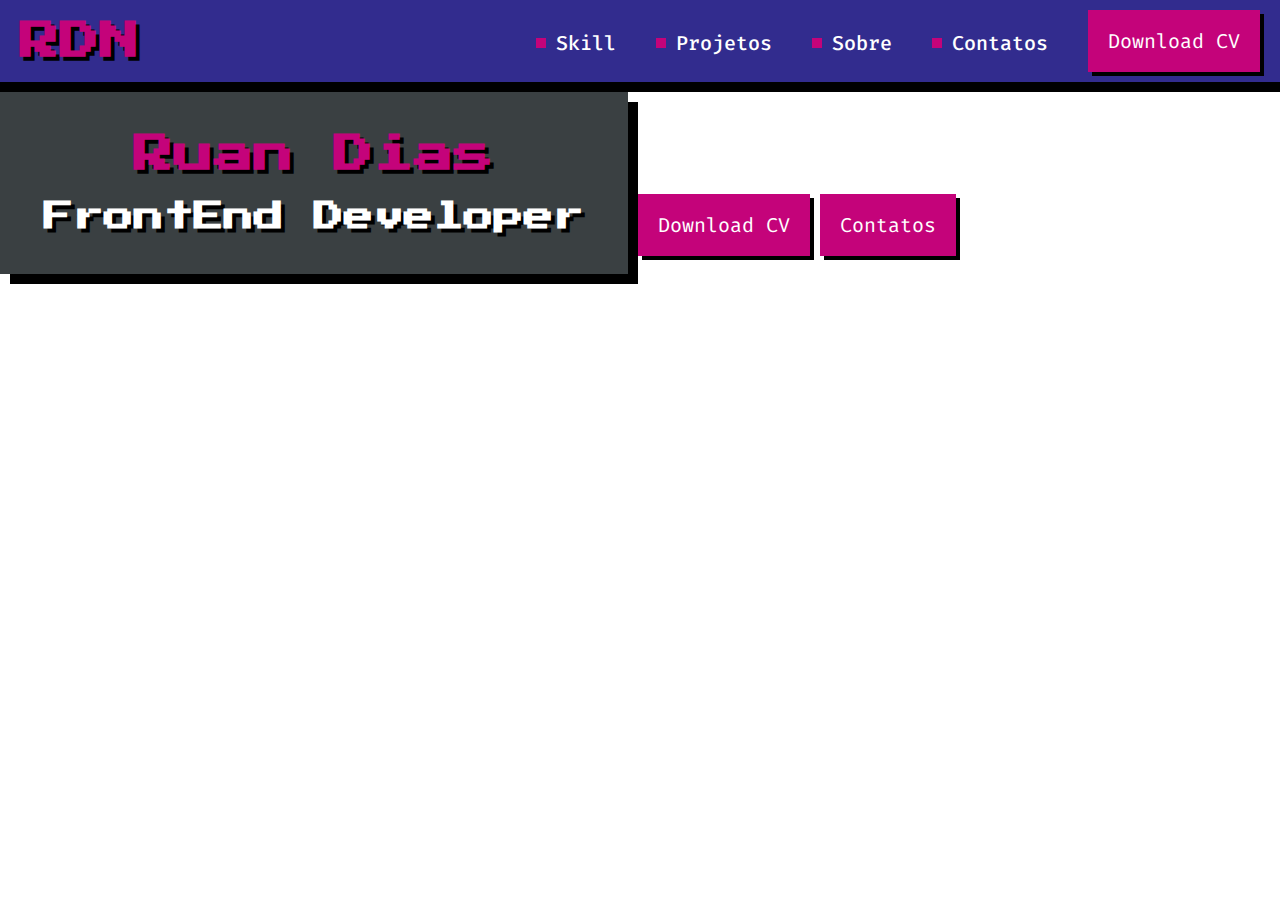
==== index.html @ 68a93f2a "Create the components" ====
<!DOCTYPE html>
<html lang="pt - br">
  <head>
    <meta charset="UTF-8" />
    <meta name="viewport" content="width=device-width, initial-scale=1.0" />
    <title>RDN10</title>
    <link rel="preconnect" href="https://fonts.googleapis.com" />
    <link rel="preconnect" href="https://fonts.gstatic.com" crossorigin />
    <link href="https://fonts.googleapis.com/css2?family=Fira+Code:wght@300..700&family=Press+Start+2P&display=swap"rel="stylesheet"/>
    <link rel="stylesheet" href="./CSS/reset.css" />
    <link rel="stylesheet" href="./CSS/index.css" />
    <link rel="stylesheet" href="./CSS/components/header.css">
    <link rel="stylesheet" href="./CSS/components/button.css" />
    <link rel="stylesheet" href="./CSS/components/title.css" />
    <link rel="stylesheet" href="./CSS/components/subtitle.css" />
    <link rel="stylesheet" href="./CSS/components/box.css" />
    <link rel="stylesheet" href="./CSS/components/action.css">
    
  </head>
  <body>
    <header class="header">
      <h1 class="title">RDN</h1>
      <nav>
        <a class="action" href="">Skill</a>
        <a class="action" href="">Projetos</a>
        <a class="action" href="">Sobre</a>
        <a class="action" href="">Contatos</a>
        <a class="button" href="" lang="en">Download CV</a>
      </nav>
    </header>
    <main>
      <div class="box">
        <h1 class="title">Ruan Dias</h1>
        <h2 class="subtitle">FrontEnd Developer</h2>
      </div>
      <a class="button" href="" lang="en">Download CV</a>
      <a class="button" href="">Contatos</a>
    </main>
  </body>
</html>
---- CSS/components/header.css ----
.header {
    display: flex;
    justify-content: space-between;
    background-color: #322c8e;
    border-bottom: 10px solid #000;
    padding: 10px 20px;
    align-items: center;
  }
---- CSS/components/button.css ----
.button {
    display: inline-block;
    background-color: #c4037a;
    padding: 18px 20px;
    box-shadow: 4px 4px 0px black;
    margin-right: 0px;
    transition: transform 100ms linear, opacity 200ms ease-in-out;
    font-size: 20px;
    color: #fff;
    text-decoration: none;
  }
  
  .button:hover {
    transform: scale(1.08);
  }
---- CSS/components/title.css ----
.title{
    font-family: "Press Start 2P", serif;
    font-size: 40px;
    color: #c4037a;
    text-shadow: 4px 4px 0px black;
  }
---- CSS/components/subtitle.css ----
.subtitle {
    font-family: "Press Start 2P", serif;
    font-size: 30px;
    color: #ffff;
    text-shadow: 4px 4px 0px black;
  }
---- CSS/components/box.css ----
.box{
    display: inline-block;
    background-color: #3a4042;
    box-shadow: 10px 10px 0 #000;
    text-align: center;
    padding: 42px 44px;
}
.box .title{
    margin-bottom: 28px;
}
---- CSS/components/action.css ----
.action {
    display: inline-flex;
    align-items: center;
    color: #ffff;
    font-size: 20px;
    font-weight: 500;
    text-decoration: none;
    margin-right: 30px;
  }
.action::before {
    content: "";
    width: 10px;
    height: 10px;
    background-color: #c4037a;
    margin-right: 10px;
  }
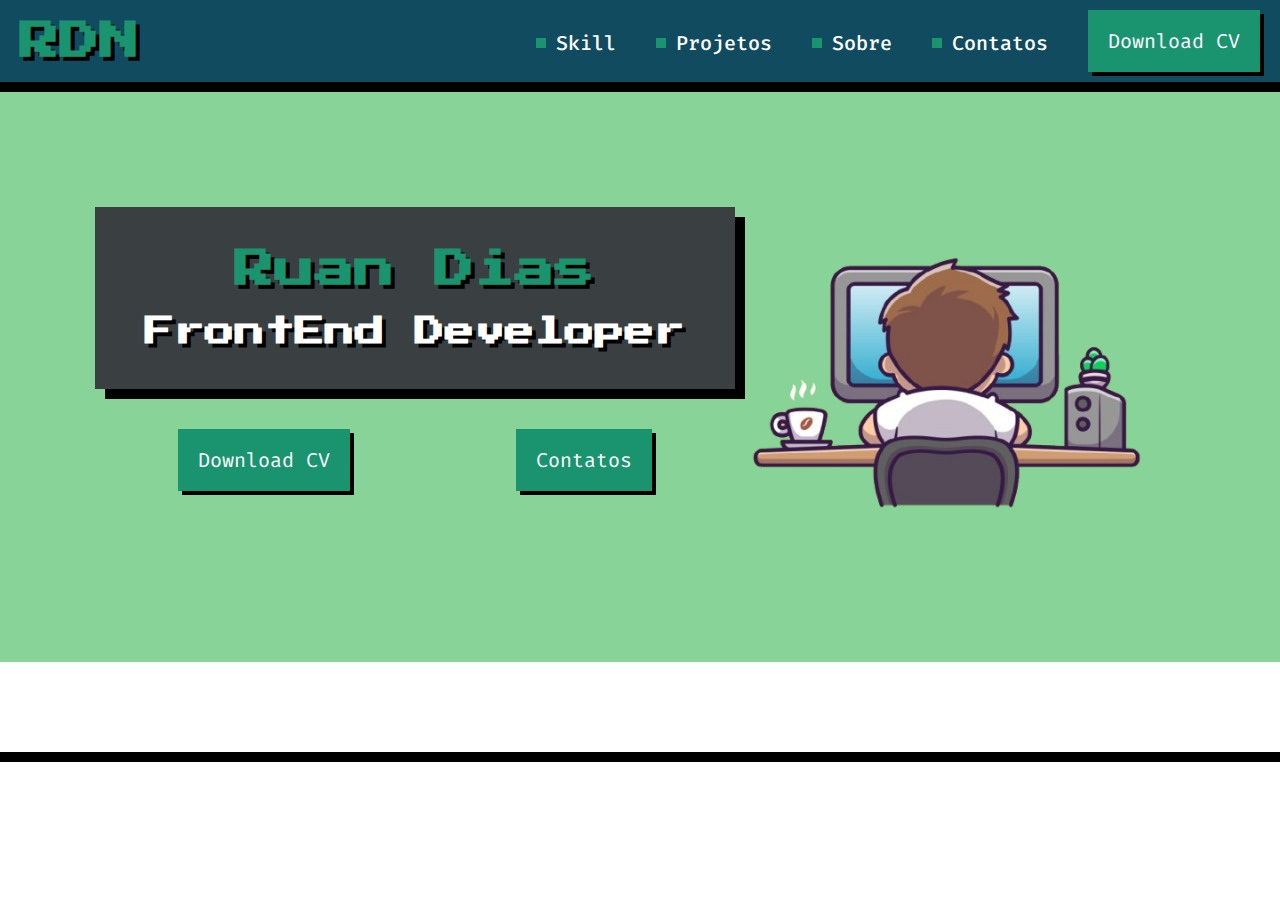
==== commit c6a5167d: "Create the banner component" ====
--- a/index.html
+++ b/index.html
@@ -9,13 +9,13 @@
     <link href="https://fonts.googleapis.com/css2?family=Fira+Code:wght@300..700&family=Press+Start+2P&display=swap"rel="stylesheet"/>
     <link rel="stylesheet" href="./CSS/reset.css" />
     <link rel="stylesheet" href="./CSS/index.css" />
-    <link rel="stylesheet" href="./CSS/components/header.css">
+    <link rel="stylesheet" href="./CSS/components/header.css" />
+    <link rel="stylesheet" href="./CSS/components/banner.css">
     <link rel="stylesheet" href="./CSS/components/button.css" />
     <link rel="stylesheet" href="./CSS/components/title.css" />
     <link rel="stylesheet" href="./CSS/components/subtitle.css" />
     <link rel="stylesheet" href="./CSS/components/box.css" />
-    <link rel="stylesheet" href="./CSS/components/action.css">
-    
+    <link rel="stylesheet" href="./CSS/components/action.css" />
   </head>
   <body>
     <header class="header">
@@ -29,12 +29,18 @@
       </nav>
     </header>
     <main>
-      <div class="box">
-        <h1 class="title">Ruan Dias</h1>
-        <h2 class="subtitle">FrontEnd Developer</h2>
-      </div>
-      <a class="button" href="" lang="en">Download CV</a>
-      <a class="button" href="">Contatos</a>
+      <section class="banner">
+        <div class="wrapper">
+          <div class="box">
+            <h1 class="title">Ruan Dias</h1>
+            <h2 class="subtitle">FrontEnd Developer</h2>
+          </div>
+          <div class="navigation">
+            <a class="button" href="" lang="en">Download CV</a>
+            <a class="button" href="">Contatos</a>
+          </div>
+        </div>
+      </section>
     </main>
   </body>
 </html>
--- a/CSS/components/header.css
+++ b/CSS/components/header.css
@@ -1,7 +1,7 @@
 .header {
     display: flex;
     justify-content: space-between;
-    background-color: #322c8e;
+    background-color: #114B5F;
     border-bottom: 10px solid #000;
     padding: 10px 20px;
     align-items: center;
--- a/CSS/components/banner.css
+++ b/CSS/components/banner.css
@@ -0,0 +1,23 @@
+.banner {
+    box-sizing: border-box;
+  background-image: url(../../img/photo.png);
+  background-repeat: no-repeat;
+  background-size: 100%;
+  height: 670px;
+  border-bottom: 10px solid #000;
+  padding-top: 115px;
+  padding-left: 95px;
+}
+.banner .wrapper {
+  display: flex;
+  flex-direction: column;
+  width: 640px;
+  
+}
+.banner .box {
+  margin-bottom: 40px;
+}
+.banner .navigation {
+  display: flex;
+  justify-content: space-around;
+}
--- a/CSS/components/button.css
+++ b/CSS/components/button.css
@@ -1,6 +1,6 @@
 .button {
     display: inline-block;
-    background-color: #c4037a;
+    background-color: #1A936F;
     padding: 18px 20px;
     box-shadow: 4px 4px 0px black;
     margin-right: 0px;
--- a/CSS/components/title.css
+++ b/CSS/components/title.css
@@ -1,6 +1,6 @@
 .title{
     font-family: "Press Start 2P", serif;
     font-size: 40px;
-    color: #c4037a;
+    color: #1A936F;
     text-shadow: 4px 4px 0px black;
   }--- a/CSS/components/action.css
+++ b/CSS/components/action.css
@@ -11,6 +11,6 @@
     content: "";
     width: 10px;
     height: 10px;
-    background-color: #c4037a;
+    background-color: #1A936F;
     margin-right: 10px;
   }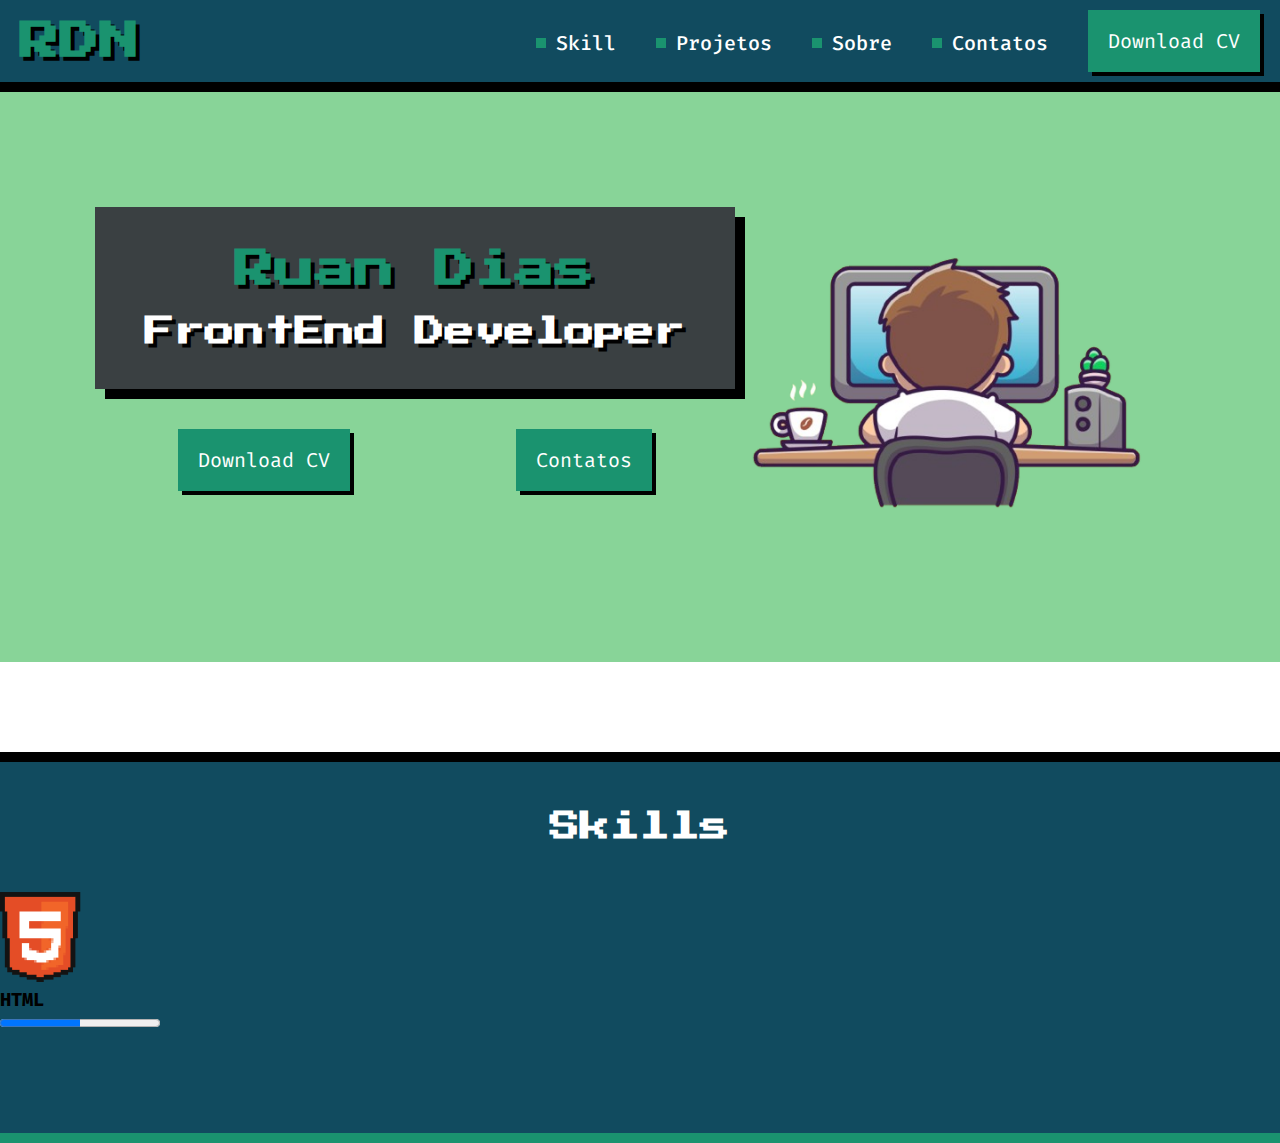
==== commit d2ebf33b: "Create the -second variation to title" ====
--- a/index.html
+++ b/index.html
@@ -6,11 +6,17 @@
     <title>RDN10</title>
     <link rel="preconnect" href="https://fonts.googleapis.com" />
     <link rel="preconnect" href="https://fonts.gstatic.com" crossorigin />
-    <link href="https://fonts.googleapis.com/css2?family=Fira+Code:wght@300..700&family=Press+Start+2P&display=swap"rel="stylesheet"/>
+    <link
+      href="https://fonts.googleapis.com/css2?family=Fira+Code:wght@300..700&family=Press+Start+2P&display=swap"
+      rel="stylesheet"
+    />
     <link rel="stylesheet" href="./CSS/reset.css" />
     <link rel="stylesheet" href="./CSS/index.css" />
     <link rel="stylesheet" href="./CSS/components/header.css" />
-    <link rel="stylesheet" href="./CSS/components/banner.css">
+    <link rel="stylesheet" href="./CSS/components/banner.css" />
+    <link rel="stylesheet" href="./CSS/components/skill.css">
+    <link rel="stylesheet" href="./CSS/components/wrapper-skill.css">
+    <link rel="stylesheet" href="./CSS/components/skill-tec.css">
     <link rel="stylesheet" href="./CSS/components/button.css" />
     <link rel="stylesheet" href="./CSS/components/title.css" />
     <link rel="stylesheet" href="./CSS/components/subtitle.css" />
@@ -41,6 +47,18 @@
           </div>
         </div>
       </section>
+      <section class="skill">
+        <h2 class="title -second">Skills</h2>
+        <div class="wrapper-skill">
+          <article class="skill-tec">
+            <img class="icon" src="./img/ico_html5.png" alt="Logo do HTML5 em pixel art" />
+            <div class="right">
+              <h3 class="">HTML</h3>
+              <progress class="progress-bar" max="100" value="50">50%</progress>
+            </div>
+          </article>
+        </div>
+      </section>
     </main>
   </body>
 </html>
--- a/CSS/components/skill.css
+++ b/CSS/components/skill.css
@@ -0,0 +1,10 @@
+.skill {
+    background-color: #114B5F;
+    padding-top: 50px;
+    padding-bottom: 100px;
+    border-bottom: 10px solid #1A936F;
+}
+
+.skill .title.-second {
+    margin-bottom: 50px;
+}
--- a/CSS/components/title.css
+++ b/CSS/components/title.css
@@ -3,4 +3,11 @@
     font-size: 40px;
     color: #1A936F;
     text-shadow: 4px 4px 0px black;
+  }
+  .title.-second{
+    font-family: "Press Start 2P", serif;
+    font-size: 30px;
+    color: #fff;
+    text-shadow: none;
+    text-align: center;
   }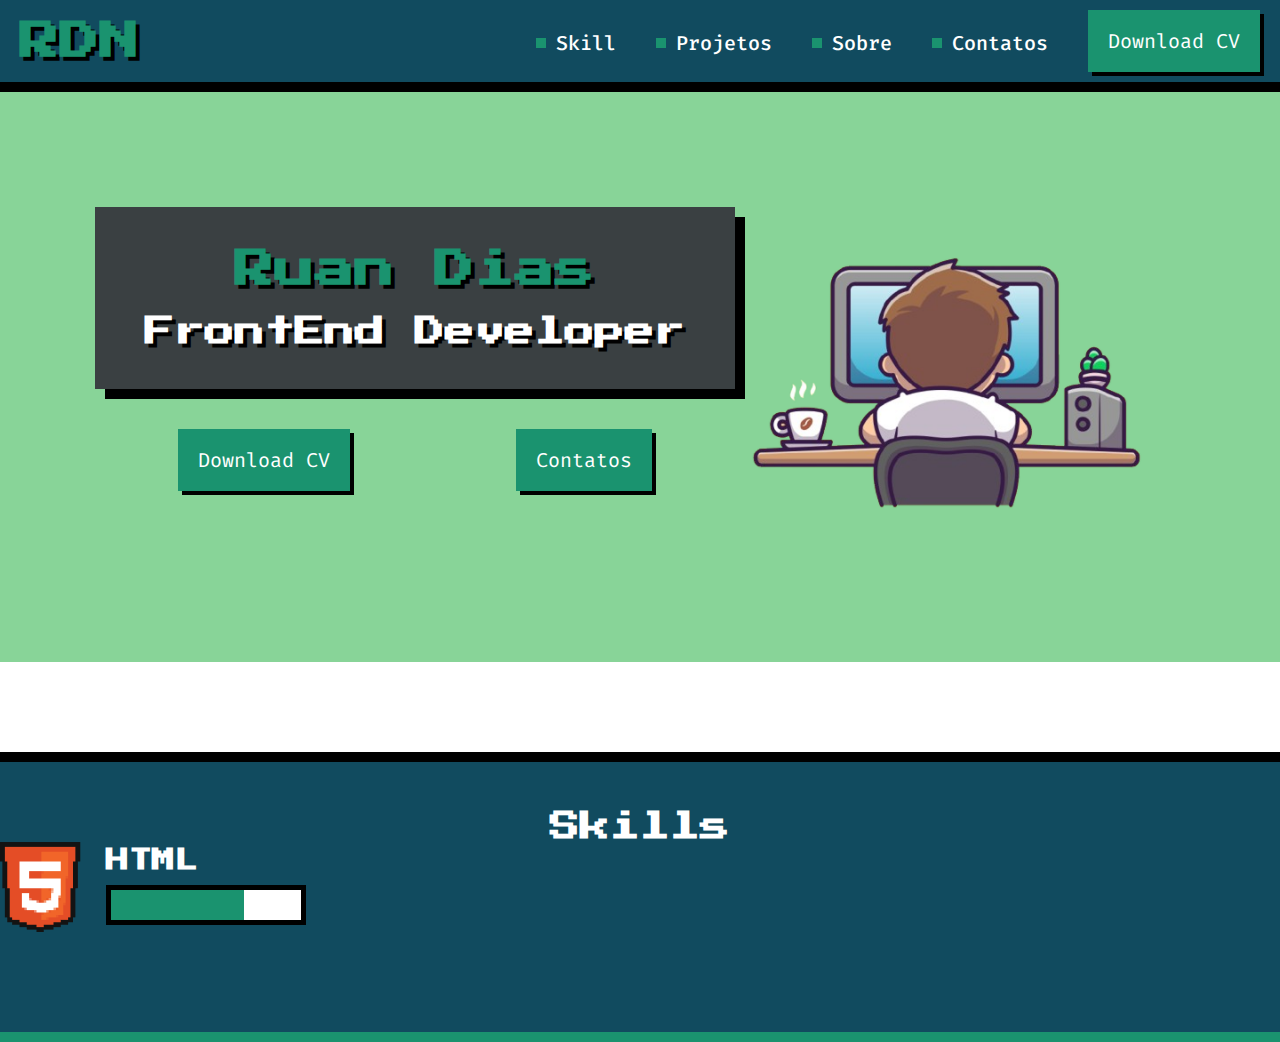
==== commit 4dcefb9a: "change title to main-title" ====
--- a/index.html
+++ b/index.html
@@ -14,18 +14,19 @@
     <link rel="stylesheet" href="./CSS/index.css" />
     <link rel="stylesheet" href="./CSS/components/header.css" />
     <link rel="stylesheet" href="./CSS/components/banner.css" />
+    <link rel="stylesheet" href="./CSS/components/progress-bar.css">
     <link rel="stylesheet" href="./CSS/components/skill.css">
     <link rel="stylesheet" href="./CSS/components/wrapper-skill.css">
     <link rel="stylesheet" href="./CSS/components/skill-tec.css">
     <link rel="stylesheet" href="./CSS/components/button.css" />
-    <link rel="stylesheet" href="./CSS/components/title.css" />
+    <link rel="stylesheet" href="./CSS/components/main-title.css" />
     <link rel="stylesheet" href="./CSS/components/subtitle.css" />
     <link rel="stylesheet" href="./CSS/components/box.css" />
     <link rel="stylesheet" href="./CSS/components/action.css" />
   </head>
   <body>
     <header class="header">
-      <h1 class="title">RDN</h1>
+      <h1 class="main-title">RDN</h1>
       <nav>
         <a class="action" href="">Skill</a>
         <a class="action" href="">Projetos</a>
@@ -38,7 +39,7 @@
       <section class="banner">
         <div class="wrapper">
           <div class="box">
-            <h1 class="title">Ruan Dias</h1>
+            <h1 class="main-title">Ruan Dias</h1>
             <h2 class="subtitle">FrontEnd Developer</h2>
           </div>
           <div class="navigation">
@@ -48,13 +49,13 @@
         </div>
       </section>
       <section class="skill">
-        <h2 class="title -second">Skills</h2>
+        <h2 class="main-title -second">Skills</h2>
         <div class="wrapper-skill">
           <article class="skill-tec">
             <img class="icon" src="./img/ico_html5.png" alt="Logo do HTML5 em pixel art" />
             <div class="right">
-              <h3 class="">HTML</h3>
-              <progress class="progress-bar" max="100" value="50">50%</progress>
+              <h3 class="title">HTML</h3>
+              <progress class="progress-bar" max="100" value="70">70%</progress>
             </div>
           </article>
         </div>
--- a/CSS/components/progress-bar.css
+++ b/CSS/components/progress-bar.css
@@ -0,0 +1,11 @@
+.progress-bar{
+    box-sizing: border-box;
+    border: 5px solid #000;
+    height: 40px;
+}
+.progress-bar::-webkit-progress-bar{
+    background-color: #fff;
+}
+.progress-bar::-webkit-progress-value{
+    background-color:#1A936F ;
+}--- a/CSS/components/skill-tec.css
+++ b/CSS/components/skill-tec.css
@@ -0,0 +1,14 @@
+.skill-tec{
+    display: flex;
+    font-family: "Press Start 2P", serif;
+    font-size: 20px;
+    color: #fff;
+}
+.skill-tec .icon{
+    margin-right: 25px;
+}
+.skill-tec .right{
+display: flex;
+flex-direction: column;
+justify-content: space-around;
+}--- a/CSS/components/main-title.css
+++ b/CSS/components/main-title.css
@@ -0,0 +1,13 @@
+.main-title{
+    font-family: "Press Start 2P", serif;
+    font-size: 40px;
+    color: #1A936F;
+    text-shadow: 4px 4px 0px black;
+  }
+  .main-title.-second{
+    font-family: "Press Start 2P", serif;
+    font-size: 30px;
+    color: #fff;
+    text-shadow: none;
+    text-align: center;
+  }--- a/CSS/components/box.css
+++ b/CSS/components/box.css
@@ -5,6 +5,6 @@
     text-align: center;
     padding: 42px 44px;
 }
-.box .title{
+.box .main-title{
     margin-bottom: 28px;
 }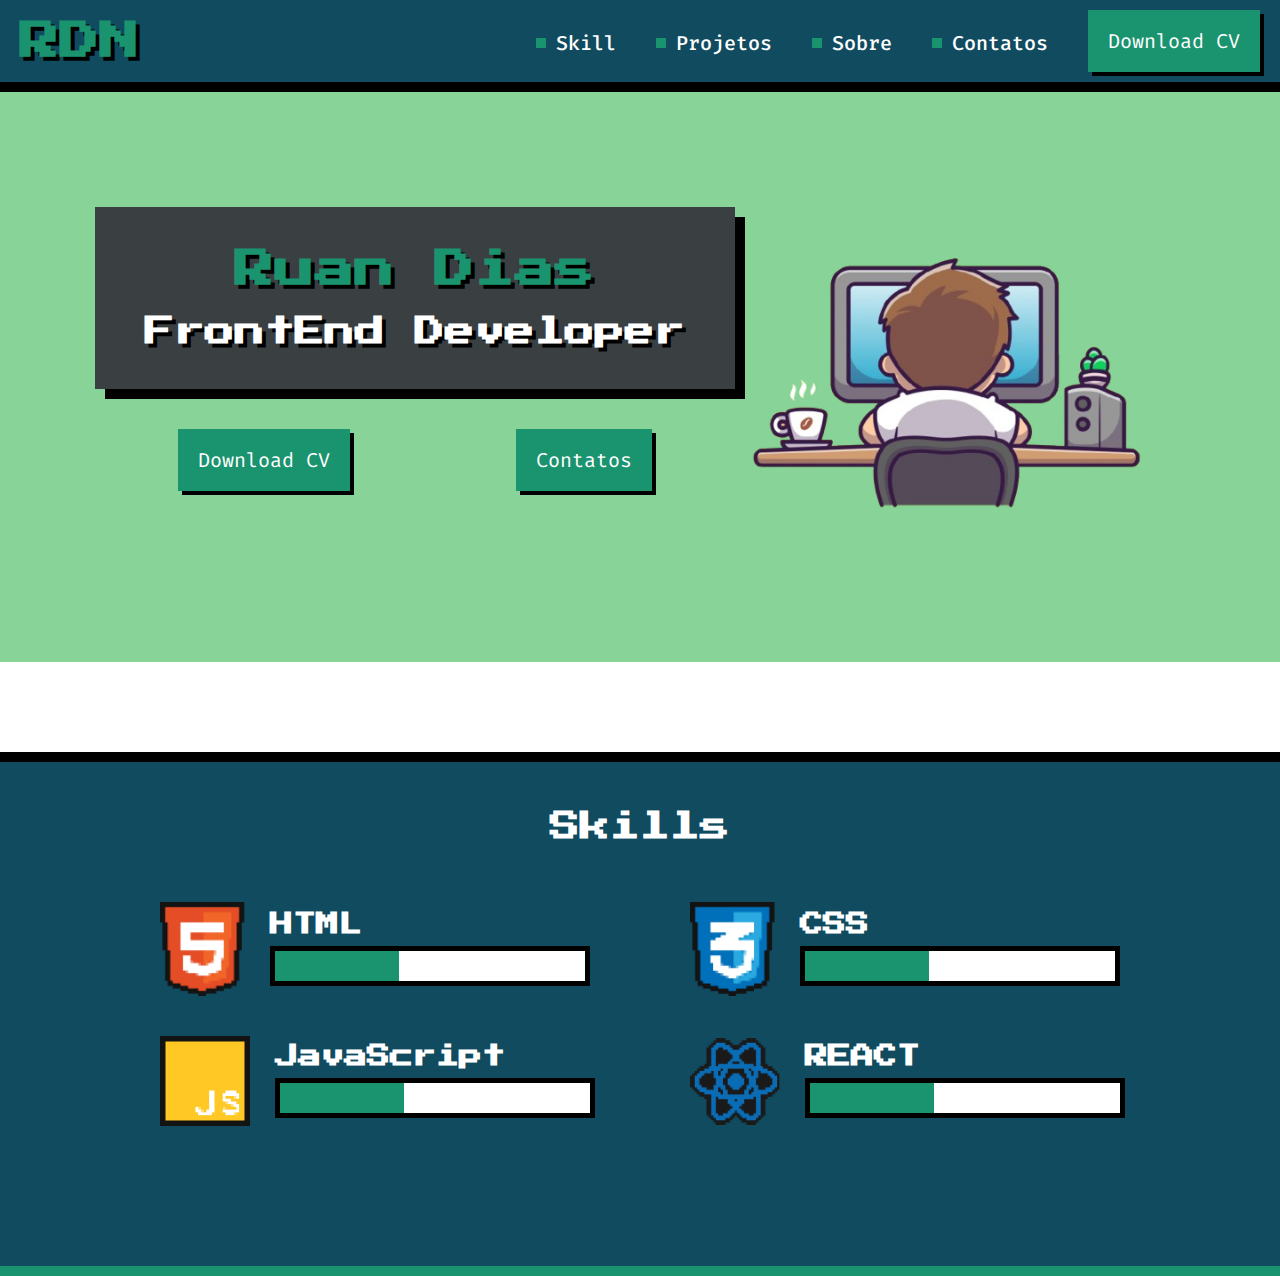
==== commit 94e0c26a: "finished the skill part" ====
--- a/index.html
+++ b/index.html
@@ -51,11 +51,32 @@
       <section class="skill">
         <h2 class="main-title -second">Skills</h2>
         <div class="wrapper-skill">
-          <article class="skill-tec">
+          <article class="skill-tec -space">
             <img class="icon" src="./img/ico_html5.png" alt="Logo do HTML5 em pixel art" />
             <div class="right">
               <h3 class="title">HTML</h3>
-              <progress class="progress-bar" max="100" value="70">70%</progress>
+              <progress class="progress-bar" max="100" value="40">40%</progress>
+            </div>
+          </article>
+          <article class="skill-tec">
+            <img class="icon" src="./img/ico_css3.png" alt="Logo do css em pixel art" />
+            <div class="right">
+              <h3 class="title">CSS</h3>
+              <progress class="progress-bar" max="100" value="40">40%</progress>
+            </div>
+          </article>
+          <article class="skill-tec -space">
+            <img class="icon" src="./img/ico_js.png" alt="Logo do js em pixel art" />
+            <div class="right">
+              <h3 class="title">JavaScript</h3>
+              <progress class="progress-bar" max="100" value="40">40%</progress>
+            </div>
+          </article>
+          <article class="skill-tec">
+            <img class="icon" src="./img/ico_react.png" alt="Logo do REACT em pixel art" />
+            <div class="right">
+              <h3 class="title">REACT</h3>
+              <progress class="progress-bar" max="100" value="40">40%</progress>
             </div>
           </article>
         </div>
--- a/CSS/components/skill.css
+++ b/CSS/components/skill.css
@@ -8,3 +8,6 @@
 .skill .title.-second {
     margin-bottom: 50px;
 }
+.skill .main-title{
+    margin-bottom: 60px;
+}--- a/CSS/components/wrapper-skill.css
+++ b/CSS/components/wrapper-skill.css
@@ -0,0 +1,18 @@
+.wrapper-skill{
+    display: flex;
+    flex-wrap: wrap;
+    max-width: 960px;
+    margin-left: auto;
+    margin-right: auto;
+}
+
+.wrapper-skill .skill-tec{
+    width: 430px;
+    margin-bottom: 40px;
+}
+.wrapper-skill .skill-tec.-space{
+   margin-right: 100px;
+}
+.wrapper-skill .progress-bar{
+    width: 320px;
+}--- a/CSS/components/skill-tec.css
+++ b/CSS/components/skill-tec.css
@@ -1,14 +1,19 @@
 .skill-tec{
     display: flex;
+    align-items: center;
     font-family: "Press Start 2P", serif;
     font-size: 20px;
     color: #fff;
 }
 .skill-tec .icon{
     margin-right: 25px;
+    width: 90px;
 }
 .skill-tec .right{
 display: flex;
 flex-direction: column;
 justify-content: space-around;
+}
+.skill-tec .title{
+    margin-bottom: 10px;
 }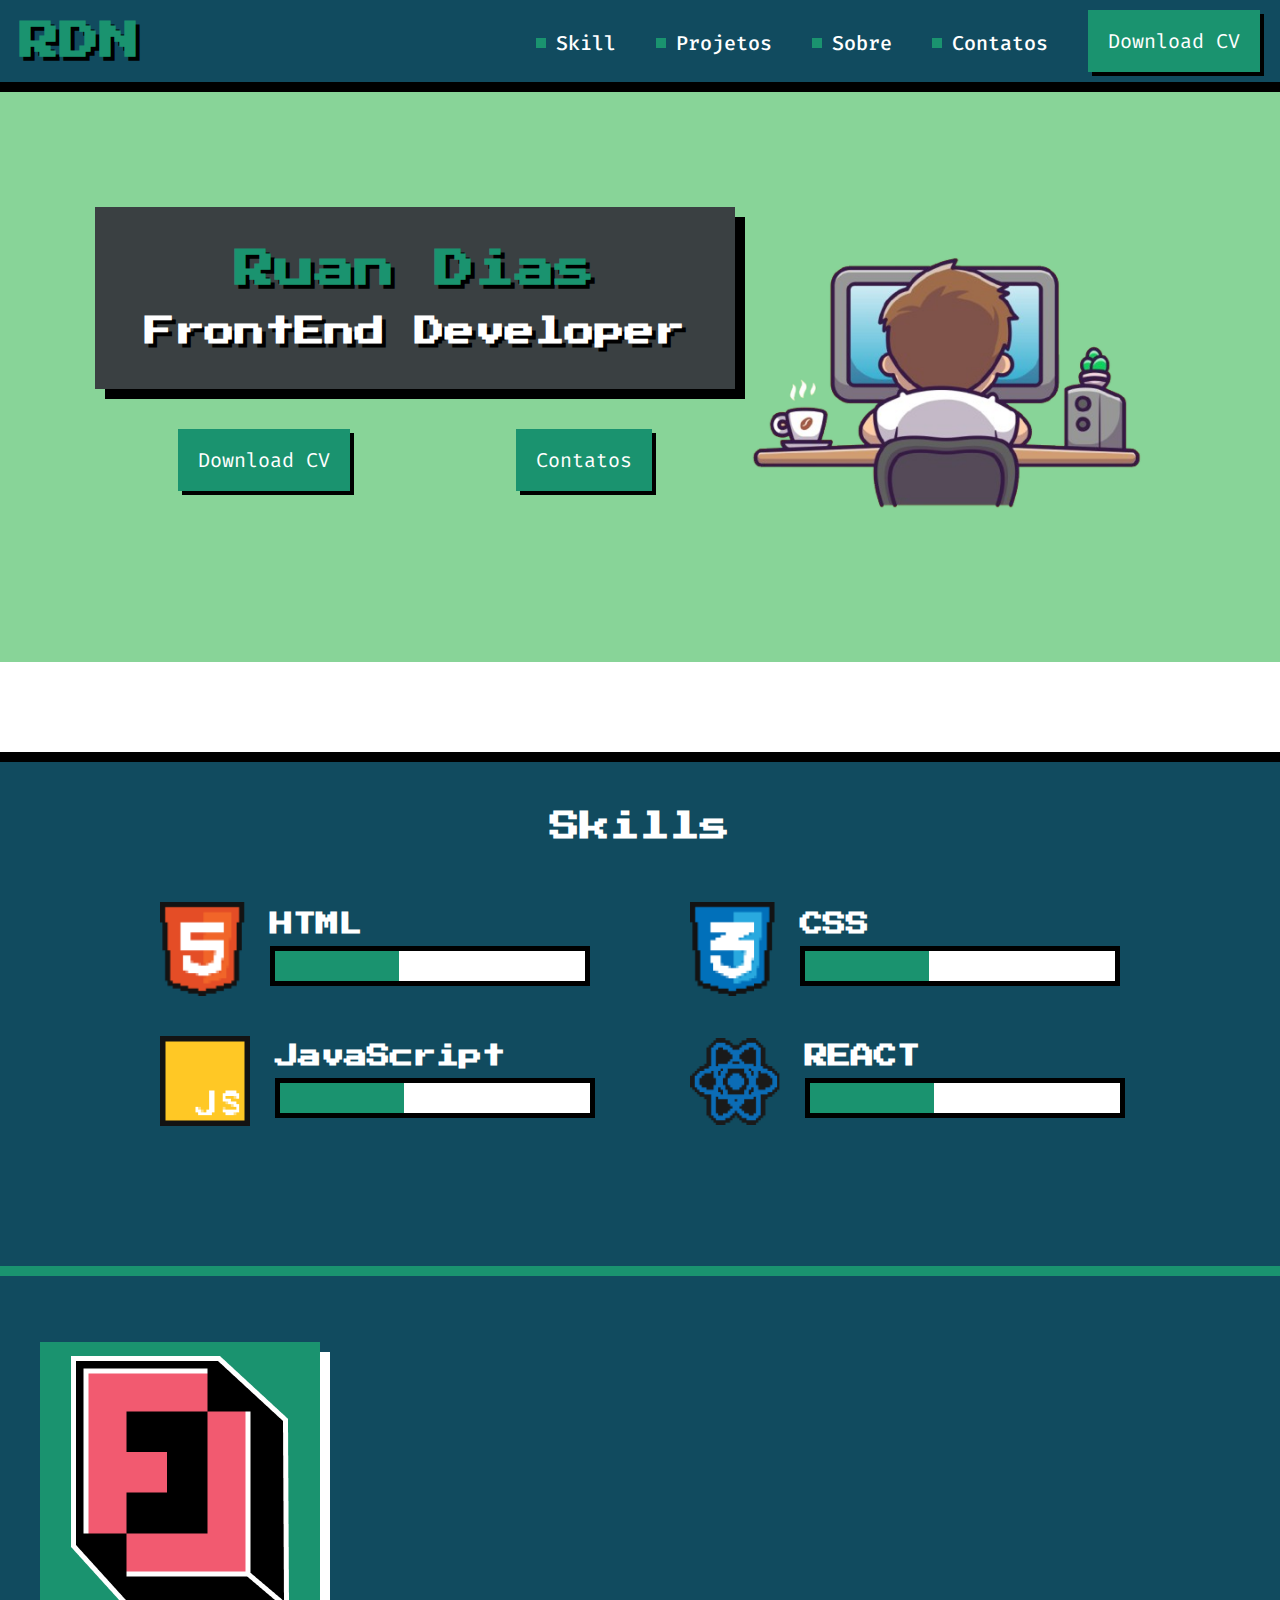
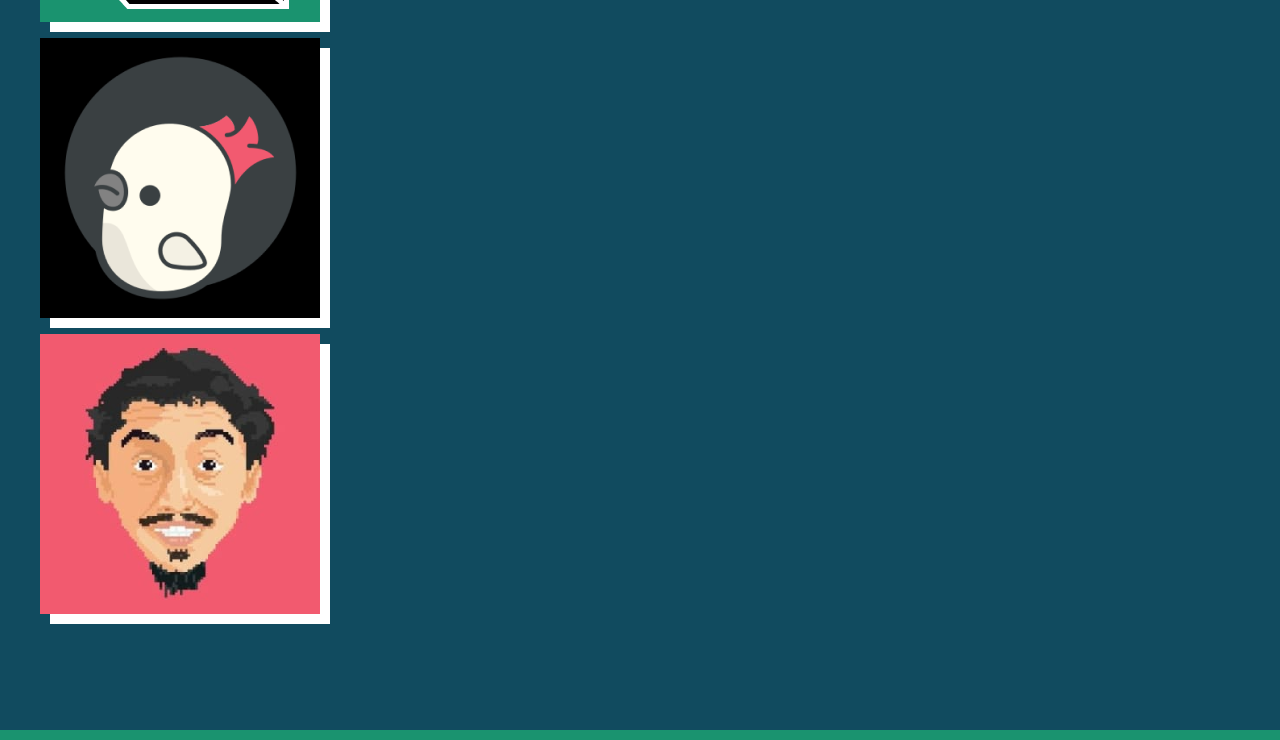
==== commit 641c76ee: "Create the card-project" ====
--- a/index.html
+++ b/index.html
@@ -18,6 +18,7 @@
     <link rel="stylesheet" href="./CSS/components/skill.css">
     <link rel="stylesheet" href="./CSS/components/wrapper-skill.css">
     <link rel="stylesheet" href="./CSS/components/skill-tec.css">
+    <link rel="stylesheet" href="./CSS/components/card-project.css">
     <link rel="stylesheet" href="./CSS/components/button.css" />
     <link rel="stylesheet" href="./CSS/components/main-title.css" />
     <link rel="stylesheet" href="./CSS/components/subtitle.css" />
@@ -81,6 +82,17 @@
           </article>
         </div>
       </section>
+      <section class="skill">
+        <figure class="card-project">
+          <img class="Logo" src="./img/firedlabs.png" alt="">
+        </figure>
+        <figure class="card-project -green">
+          <img class="Logo" src="./img/collabcode.png" alt="">
+        </figure>
+        <figure class="card-project">
+          <img class="Logo" src="./img/portfolio.png" alt="">
+        </figure>
+      </section>
     </main>
   </body>
 </html>
--- a/CSS/components/card-project.css
+++ b/CSS/components/card-project.css
@@ -0,0 +1,12 @@
+.card-project{
+    display: flex;
+    justify-content: center;
+    align-items: center;
+    background-color: #1A936F;
+    width: 280px;
+    height: 280px;
+    box-shadow: 10px 10px #fff;
+}
+.card-project.-green{
+    background-color: black;
+}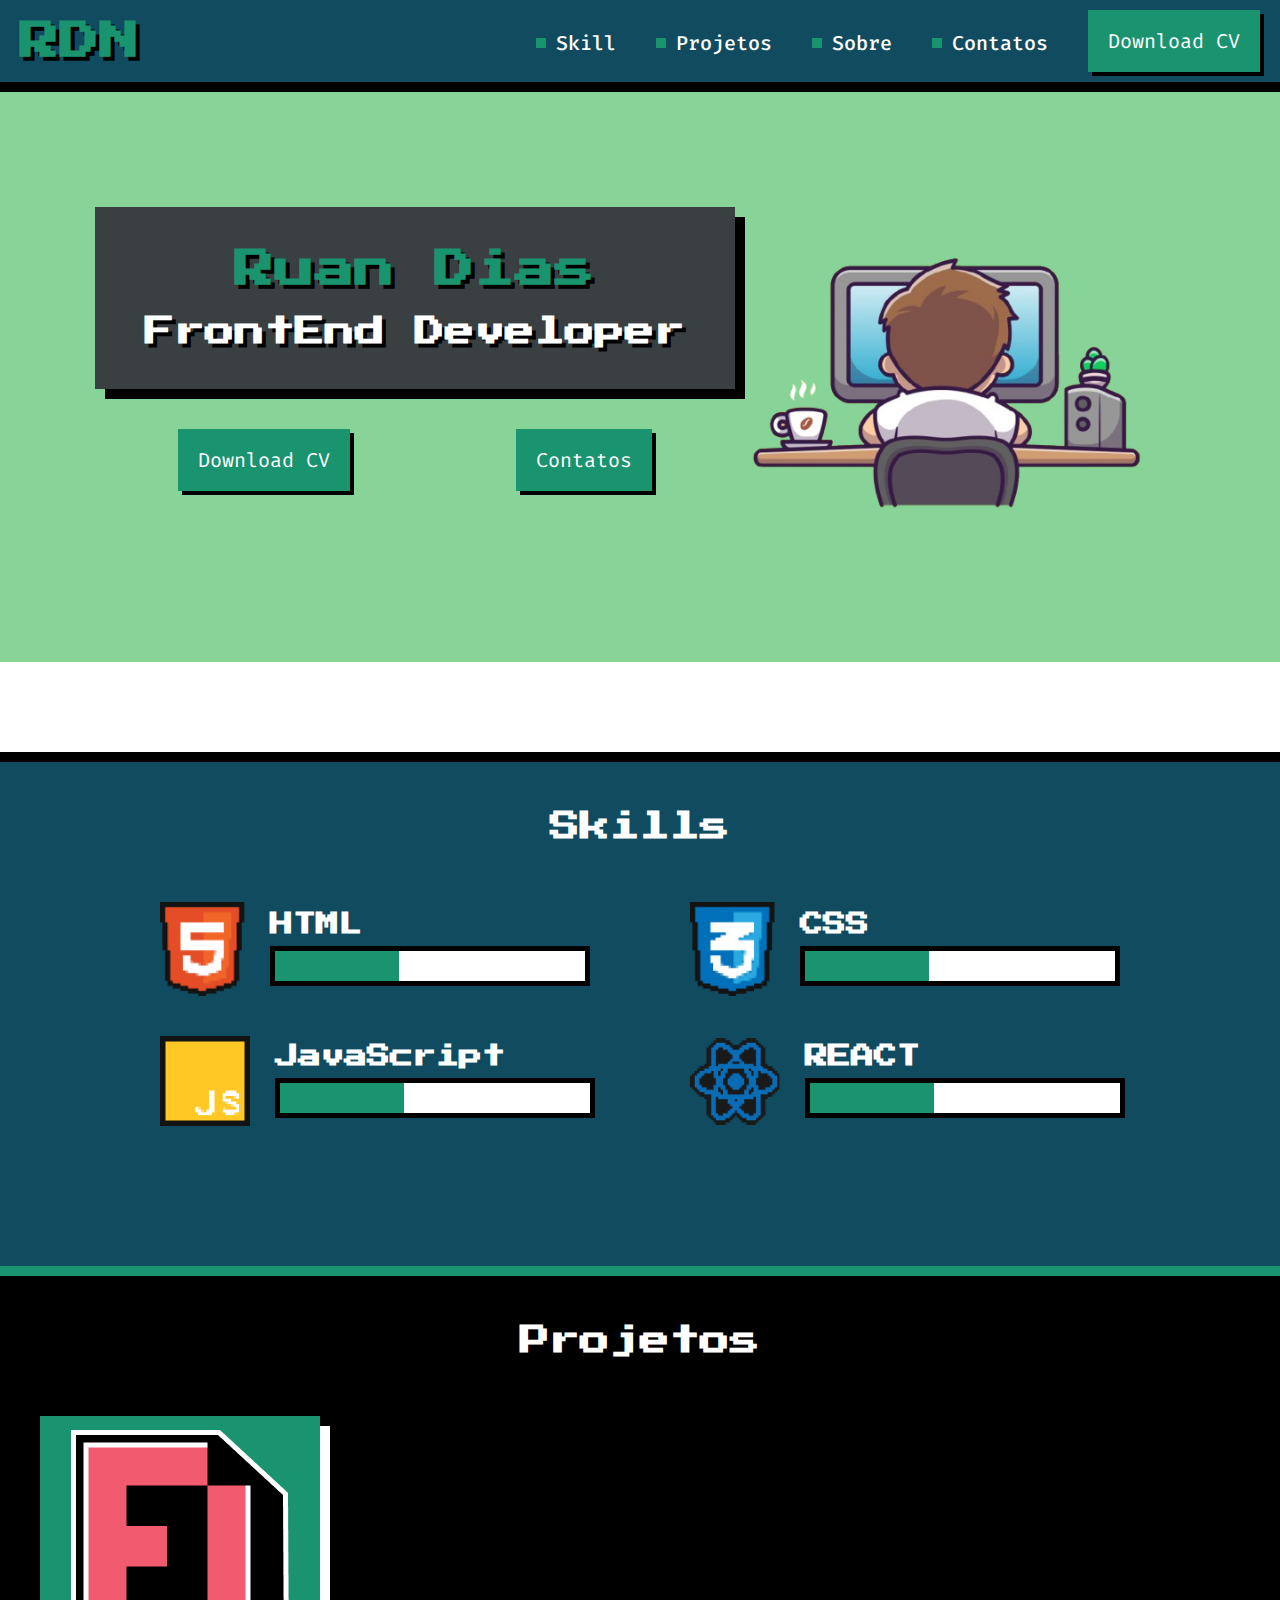
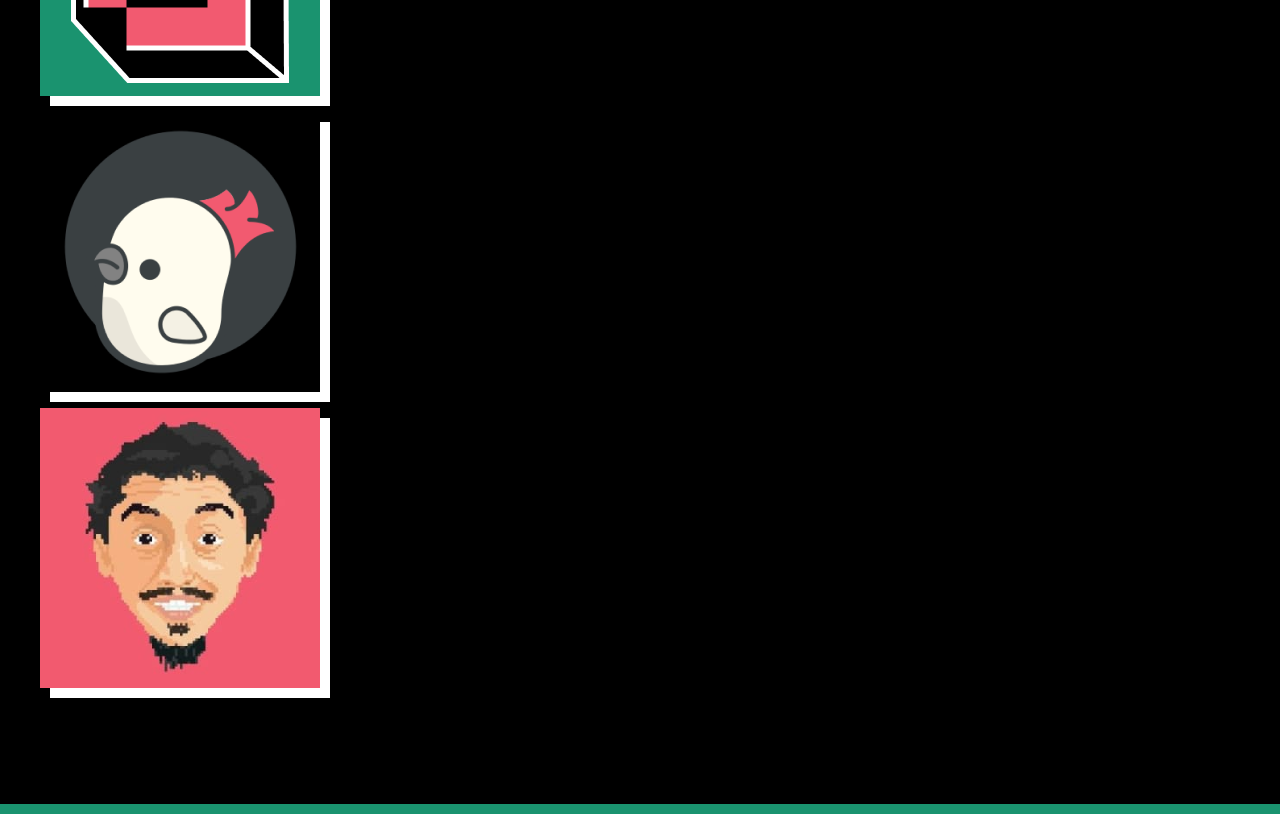
==== commit 4bb5d5e4: "Add the variations in skill comnpenent" ====
--- a/index.html
+++ b/index.html
@@ -82,7 +82,8 @@
           </article>
         </div>
       </section>
-      <section class="skill">
+      <section class="skill -bgBlack">
+        <h2 class="main-title -second">Projetos</h2>
         <figure class="card-project">
           <img class="Logo" src="./img/firedlabs.png" alt="">
         </figure>
--- a/CSS/components/skill.css
+++ b/CSS/components/skill.css
@@ -10,4 +10,8 @@
 }
 .skill .main-title{
     margin-bottom: 60px;
+}
+
+.skill.-bgBlack{
+    background-color: black;
 }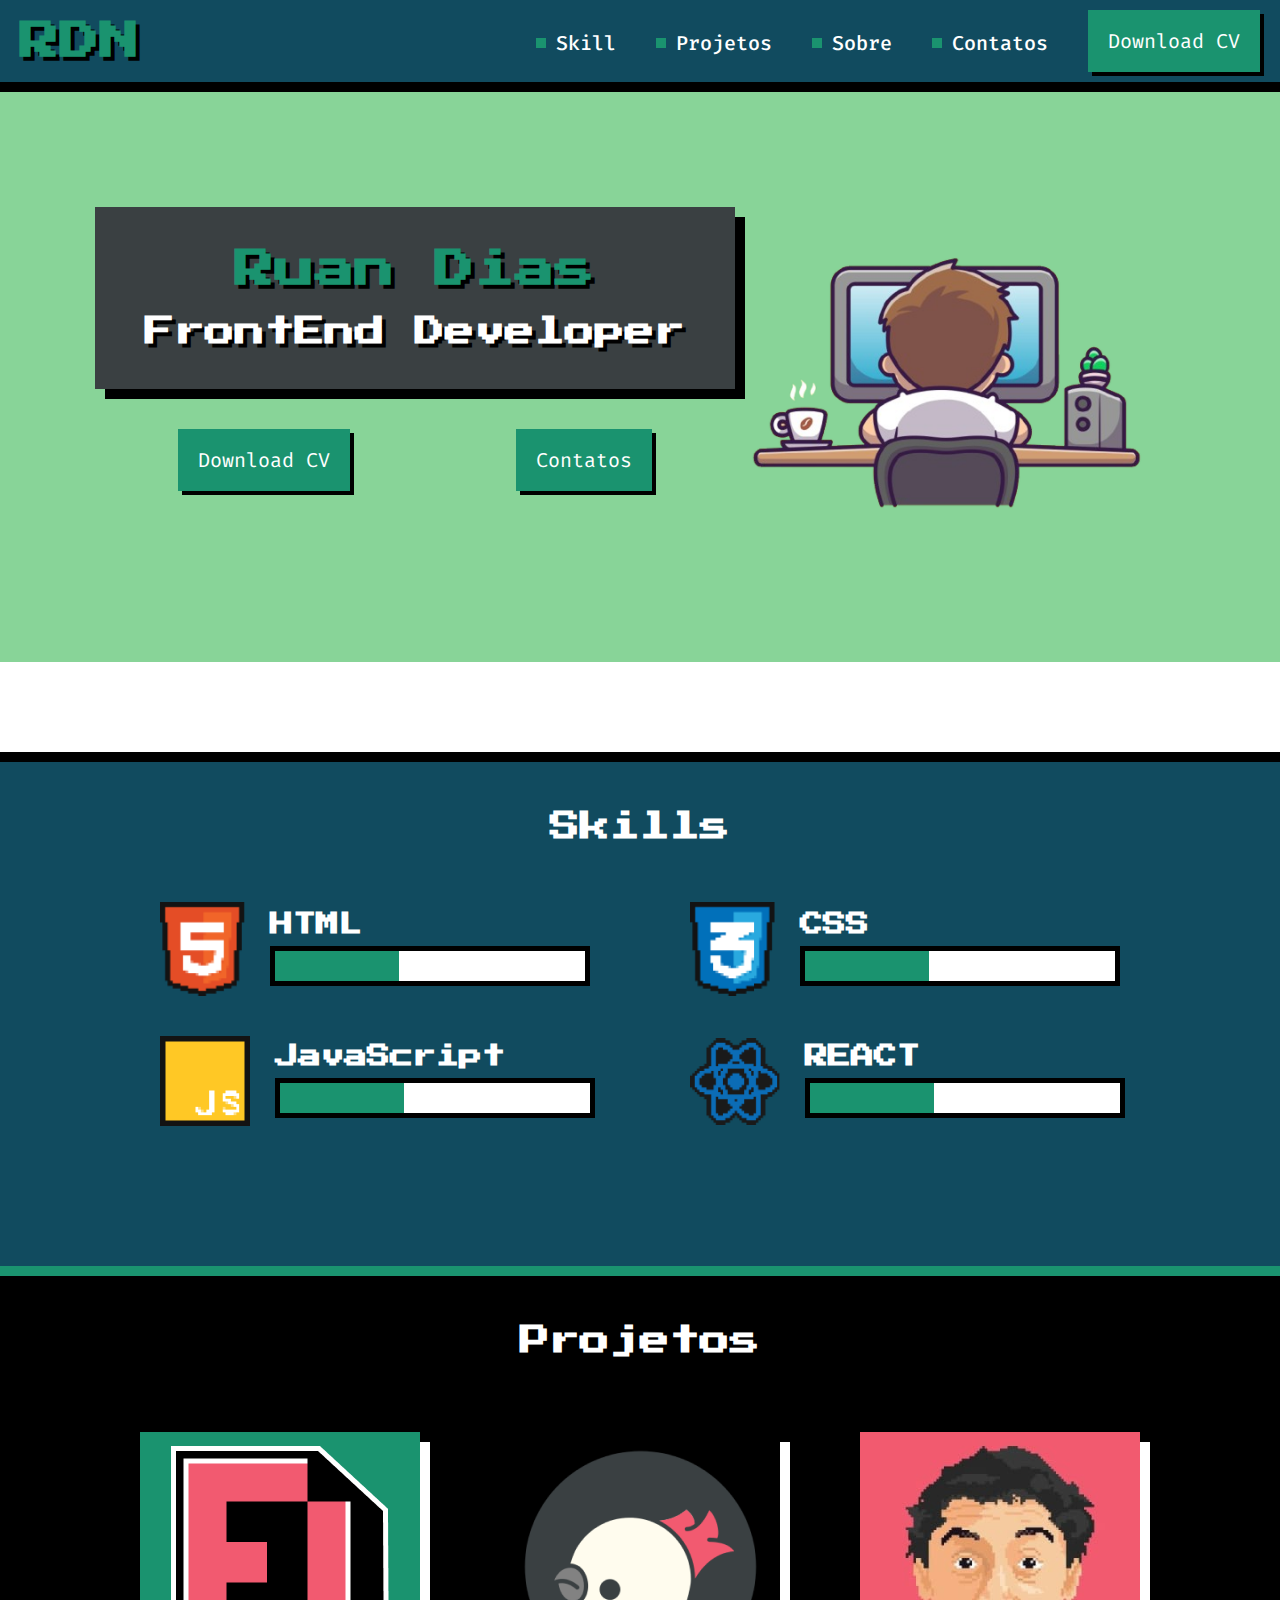
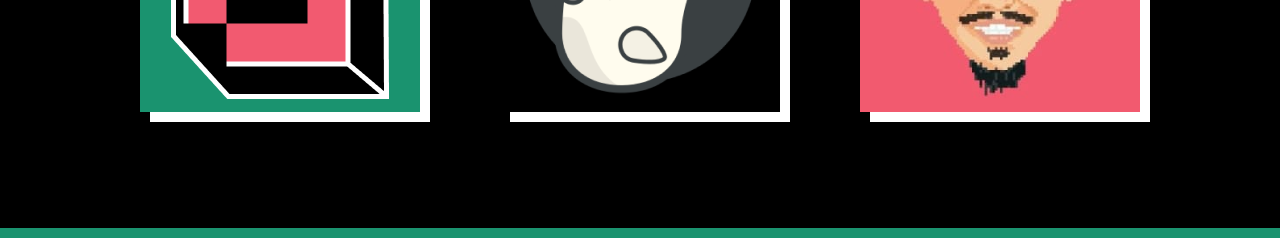
==== commit 4027fcdd: "Create the wrapper-card component" ====
--- a/index.html
+++ b/index.html
@@ -6,19 +6,17 @@
     <title>RDN10</title>
     <link rel="preconnect" href="https://fonts.googleapis.com" />
     <link rel="preconnect" href="https://fonts.gstatic.com" crossorigin />
-    <link
-      href="https://fonts.googleapis.com/css2?family=Fira+Code:wght@300..700&family=Press+Start+2P&display=swap"
-      rel="stylesheet"
-    />
+    <link href="https://fonts.googleapis.com/css2?family=Fira+Code:wght@300..700&family=Press+Start+2P&display=swap" rel="stylesheet"/>
     <link rel="stylesheet" href="./CSS/reset.css" />
     <link rel="stylesheet" href="./CSS/index.css" />
     <link rel="stylesheet" href="./CSS/components/header.css" />
     <link rel="stylesheet" href="./CSS/components/banner.css" />
-    <link rel="stylesheet" href="./CSS/components/progress-bar.css">
-    <link rel="stylesheet" href="./CSS/components/skill.css">
-    <link rel="stylesheet" href="./CSS/components/wrapper-skill.css">
-    <link rel="stylesheet" href="./CSS/components/skill-tec.css">
-    <link rel="stylesheet" href="./CSS/components/card-project.css">
+    <link rel="stylesheet" href="./CSS/components/progress-bar.css" />
+    <link rel="stylesheet" href="./CSS/components/skill.css" />
+    <link rel="stylesheet" href="./CSS/components/wrapper-card.css">
+    <link rel="stylesheet" href="./CSS/components/wrapper-skill.css" />
+    <link rel="stylesheet" href="./CSS/components/skill-tec.css" />
+    <link rel="stylesheet" href="./CSS/components/card-project.css" />
     <link rel="stylesheet" href="./CSS/components/button.css" />
     <link rel="stylesheet" href="./CSS/components/main-title.css" />
     <link rel="stylesheet" href="./CSS/components/subtitle.css" />
@@ -53,28 +51,44 @@
         <h2 class="main-title -second">Skills</h2>
         <div class="wrapper-skill">
           <article class="skill-tec -space">
-            <img class="icon" src="./img/ico_html5.png" alt="Logo do HTML5 em pixel art" />
+            <img
+              class="icon"
+              src="./img/ico_html5.png"
+              alt="Logo do HTML5 em pixel art"
+            />
             <div class="right">
               <h3 class="title">HTML</h3>
               <progress class="progress-bar" max="100" value="40">40%</progress>
             </div>
           </article>
           <article class="skill-tec">
-            <img class="icon" src="./img/ico_css3.png" alt="Logo do css em pixel art" />
+            <img
+              class="icon"
+              src="./img/ico_css3.png"
+              alt="Logo do css em pixel art"
+            />
             <div class="right">
               <h3 class="title">CSS</h3>
               <progress class="progress-bar" max="100" value="40">40%</progress>
             </div>
           </article>
           <article class="skill-tec -space">
-            <img class="icon" src="./img/ico_js.png" alt="Logo do js em pixel art" />
+            <img
+              class="icon"
+              src="./img/ico_js.png"
+              alt="Logo do js em pixel art"
+            />
             <div class="right">
               <h3 class="title">JavaScript</h3>
               <progress class="progress-bar" max="100" value="40">40%</progress>
             </div>
           </article>
           <article class="skill-tec">
-            <img class="icon" src="./img/ico_react.png" alt="Logo do REACT em pixel art" />
+            <img
+              class="icon"
+              src="./img/ico_react.png"
+              alt="Logo do REACT em pixel art"
+            />
             <div class="right">
               <h3 class="title">REACT</h3>
               <progress class="progress-bar" max="100" value="40">40%</progress>
@@ -84,15 +98,17 @@
       </section>
       <section class="skill -bgBlack">
         <h2 class="main-title -second">Projetos</h2>
-        <figure class="card-project">
-          <img class="Logo" src="./img/firedlabs.png" alt="">
-        </figure>
-        <figure class="card-project -green">
-          <img class="Logo" src="./img/collabcode.png" alt="">
-        </figure>
-        <figure class="card-project">
-          <img class="Logo" src="./img/portfolio.png" alt="">
-        </figure>
+        <div class="wrapper-card">
+          <figure class="card-project">
+            <img class="Logo" src="./img/firedlabs.png" alt="" />
+          </figure>
+          <figure class="card-project -green">
+            <img class="Logo" src="./img/collabcode.png" alt="" />
+          </figure>
+          <figure class="card-project">
+            <img class="Logo" src="./img/portfolio.png" alt="" />
+          </figure>
+        </div>
       </section>
     </main>
   </body>
--- a/CSS/components/wrapper-card.css
+++ b/CSS/components/wrapper-card.css
@@ -0,0 +1,4 @@
+.wrapper-card{
+    display: flex;
+    justify-content: center;
+}